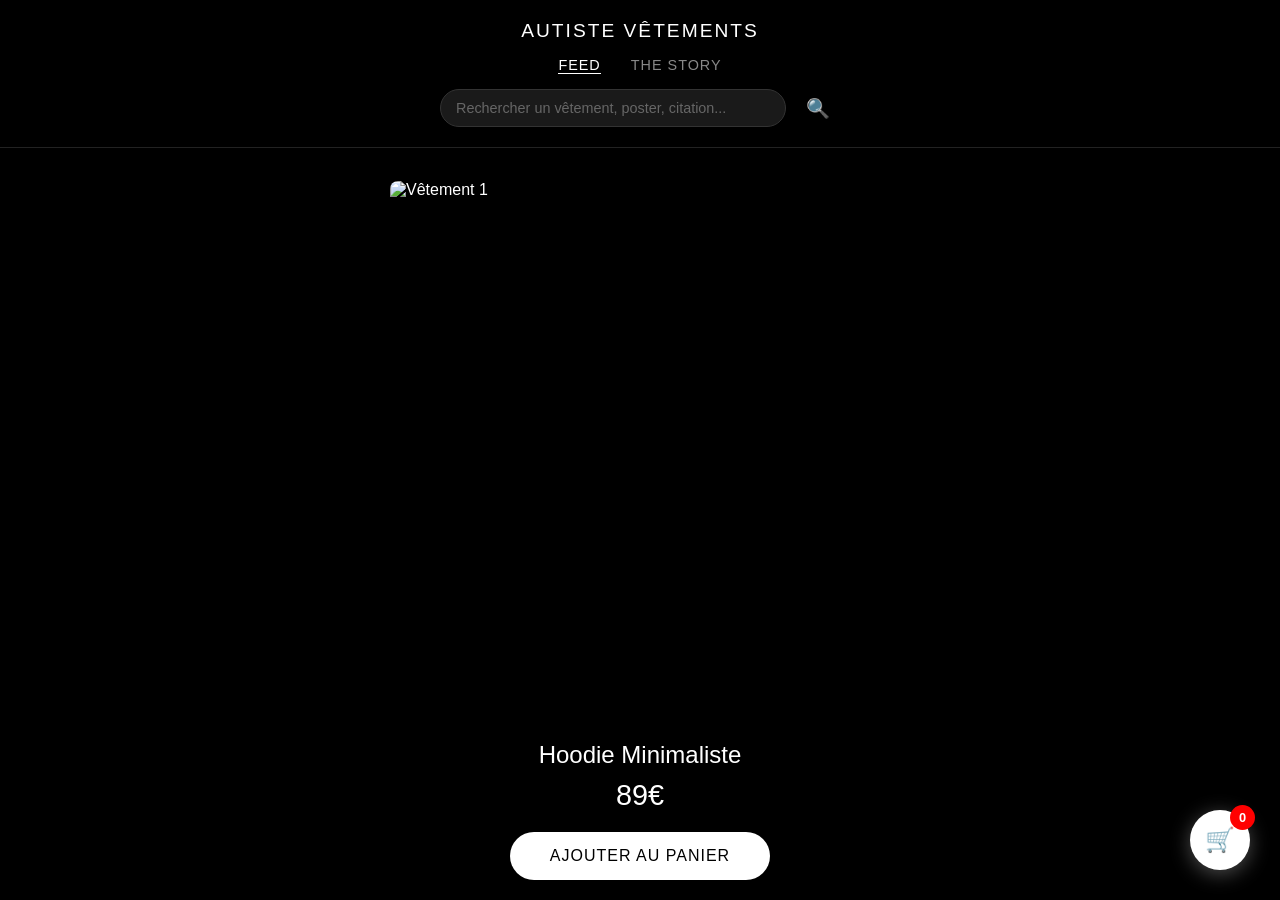
==== index.html @ c7a5de93 "Initial commit - Autiste Vêtements store" ====
<!DOCTYPE html>
<html lang="fr">
<head>
    <meta charset="UTF-8">
    <meta name="viewport" content="width=device-width, initial-scale=1.0">
    <title>Autiste Vêtements</title>
    <link rel="stylesheet" href="styles.css">
</head>
<body>
    <header>
        <h1>Autiste Vêtements</h1>
        <nav class="nav-links">
            <a href="index.html" class="nav-link active">Feed</a>
            <a href="story.html" class="nav-link">The Story</a>
        </nav>
        <div class="search-container">
            <input type="text" id="searchInput" placeholder="Rechercher un vêtement, poster, citation..." />
            <button id="searchBtn">🔍</button>
        </div>
    </header>

    <div class="feed-container">
        <!-- Post 1 -->
        <article class="post" data-tags="hoodie vêtement sweat confort">
            <div class="post-images">
                <img src="https://images.unsplash.com/photo-1576566588028-4147f3842f27?w=800" alt="Vêtement 1">
            </div>
            <div class="post-info">
                <h2>Hoodie Minimaliste</h2>
                <p class="price">89€</p>
                <button class="add-to-cart">Ajouter au panier</button>
            </div>
        </article>

        <!-- Post 2 -->
        <article class="post" data-tags="tshirt vêtement oversize casual">
            <div class="post-images multi">
                <img src="https://images.unsplash.com/photo-1620799140408-edc6dcb6d633?w=800" alt="Vêtement 2-1">
                <img src="https://images.unsplash.com/photo-1620799139834-6b8f844fbe61?w=800" alt="Vêtement 2-2">
            </div>
            <div class="post-info">
                <h2>T-Shirt Oversize</h2>
                <p class="price">45€</p>
                <button class="add-to-cart">Ajouter au panier</button>
            </div>
        </article>

        <!-- Post 3 -->
        <article class="post" data-tags="pantalon vêtement cargo streetwear">
            <div class="post-images">
                <img src="https://images.unsplash.com/photo-1542272604-787c3835535d?w=800" alt="Vêtement 3">
            </div>
            <div class="post-info">
                <h2>Pantalon Cargo</h2>
                <p class="price">120€</p>
                <button class="add-to-cart">Ajouter au panier</button>
            </div>
        </article>

        <!-- Post 4 -->
        <article class="post" data-tags="veste vêtement technique outdoor">
            <div class="post-images multi">
                <img src="https://images.unsplash.com/photo-1591047139829-d91aecb6caea?w=800" alt="Vêtement 4-1">
                <img src="https://images.unsplash.com/photo-1591047139832-c5e6e42e8d9f?w=800" alt="Vêtement 4-2">
                <img src="https://images.unsplash.com/photo-1591047139836-8b0c4b7a3f6f?w=800" alt="Vêtement 4-3">
            </div>
            <div class="post-info">
                <h2>Veste Technique</h2>
                <p class="price">199€</p>
                <button class="add-to-cart">Ajouter au panier</button>
            </div>
        </article>

        <!-- Post 5 -->
        <article class="post" data-tags="sweat vêtement basique confort">
            <div class="post-images">
                <img src="https://images.unsplash.com/photo-1556821840-3a63f95609a7?w=800" alt="Vêtement 5">
            </div>
            <div class="post-info">
                <h2>Sweat Basique</h2>
                <p class="price">65€</p>
                <button class="add-to-cart">Ajouter au panier</button>
            </div>
        </article>

        <!-- Post 6 - Poster -->
        <article class="post" data-tags="poster print art citation be yourself">
            <div class="post-images">
                <img src="https://images.unsplash.com/photo-1513519245088-0e12902e35ca?w=800" alt="Poster 1">
            </div>
            <div class="post-info">
                <h2>Poster "Be Yourself"</h2>
                <p class="price">25€</p>
                <button class="add-to-cart">Ajouter au panier</button>
            </div>
        </article>

        <!-- Post 7 - Poster -->
        <article class="post" data-tags="poster print art citation minimalist">
            <div class="post-images">
                <img src="https://images.unsplash.com/photo-1578301978162-7aae4d755744?w=800" alt="Poster 2">
            </div>
            <div class="post-info">
                <h2>Print Minimaliste</h2>
                <p class="price">30€</p>
                <button class="add-to-cart">Ajouter au panier</button>
            </div>
        </article>
    </div>

    <div class="cart-icon" id="cartIcon">
        <span class="cart-count">0</span>
        🛒
    </div>

    <script src="https://cdn.jsdelivr.net/npm/@supabase/supabase-js@2.39.3/dist/umd/supabase.js"></script>
    <script src="config.js"></script>
    <script src="script.js"></script>
</body>
</html>
---- styles.css ----
* {
    margin: 0;
    padding: 0;
    box-sizing: border-box;
}

body {
    font-family: -apple-system, BlinkMacSystemFont, 'Segoe UI', Roboto, Oxygen, Ubuntu, Cantarell, sans-serif;
    background: #000;
    color: #fff;
    overflow-x: hidden;
}

header {
    position: fixed;
    top: 0;
    left: 0;
    right: 0;
    padding: 20px;
    background: rgba(0, 0, 0, 0.9);
    backdrop-filter: blur(10px);
    z-index: 100;
    text-align: center;
    border-bottom: 1px solid #222;
}

header h1 {
    font-size: 1.2rem;
    font-weight: 300;
    letter-spacing: 2px;
    text-transform: uppercase;
    margin-bottom: 15px;
}

.nav-links {
    display: flex;
    justify-content: center;
    gap: 30px;
    margin-bottom: 15px;
}

.nav-link {
    color: #888;
    text-decoration: none;
    font-size: 0.9rem;
    text-transform: uppercase;
    letter-spacing: 1px;
    transition: color 0.3s ease;
}

.nav-link:hover {
    color: #fff;
}

.nav-link.active {
    color: #fff;
    border-bottom: 1px solid #fff;
}

.search-container {
    display: flex;
    justify-content: center;
    align-items: center;
    gap: 10px;
    max-width: 400px;
    margin: 0 auto;
}

#searchInput {
    flex: 1;
    padding: 10px 15px;
    background: rgba(255, 255, 255, 0.1);
    border: 1px solid #333;
    border-radius: 20px;
    color: #fff;
    font-size: 0.9rem;
    outline: none;
    transition: all 0.3s ease;
}

#searchInput::placeholder {
    color: #666;
}

#searchInput:focus {
    background: rgba(255, 255, 255, 0.15);
    border-color: #555;
}

#searchBtn {
    background: transparent;
    border: none;
    color: #fff;
    font-size: 1.2rem;
    cursor: pointer;
    padding: 5px 10px;
    transition: transform 0.2s ease;
}

#searchBtn:hover {
    transform: scale(1.1);
}

.no-results {
    text-align: center;
    padding: 50px 20px;
    color: #666;
    font-size: 1.2rem;
}

.feed-container {
    margin-top: 160px;
    scroll-snap-type: y mandatory;
    overflow-y: scroll;
    height: calc(100vh - 160px);
}

.post {
    min-height: calc(100vh - 160px);
    scroll-snap-align: start;
    display: flex;
    flex-direction: column;
    justify-content: center;
    align-items: center;
    padding: 20px;
    position: relative;
}

.post.hidden {
    display: none;
}

.post-images {
    width: 100%;
    max-width: 500px;
    display: flex;
    gap: 10px;
    overflow-x: auto;
    scroll-snap-type: x mandatory;
    scrollbar-width: thin;
    scrollbar-color: #444 #1a1a1a;
    -webkit-overflow-scrolling: touch;
}

.post-images::-webkit-scrollbar {
    height: 8px;
}

.post-images::-webkit-scrollbar-track {
    background: #1a1a1a;
    border-radius: 4px;
}

.post-images::-webkit-scrollbar-thumb {
    background: #444;
    border-radius: 4px;
}

.post-images::-webkit-scrollbar-thumb:hover {
    background: #555;
}

.post-images img {
    width: 100%;
    min-width: 100%;
    height: 60vh;
    object-fit: cover;
    border-radius: 8px;
    scroll-snap-align: start;
    cursor: grab;
    user-select: none;
}

.post-images img:active {
    cursor: grabbing;
}

.post-images.multi img {
    min-width: 100%;
}

.image-indicator {
    display: flex;
    gap: 8px;
    justify-content: center;
    margin-top: 10px;
    opacity: 0;
    transition: opacity 0.3s ease;
}

.image-indicator.visible {
    opacity: 1;
}

.image-indicator span {
    width: 8px;
    height: 8px;
    border-radius: 50%;
    background: #333;
    transition: background 0.3s ease;
}

.image-indicator span.active {
    background: #fff;
}

.post-info {
    margin-top: 20px;
    text-align: center;
    max-width: 500px;
    width: 100%;
}

.color-selector {
    display: flex;
    justify-content: center;
    gap: 10px;
    margin-bottom: 15px;
}

.color-dot {
    width: 24px;
    height: 24px;
    border-radius: 50%;
    border: 2px solid #333;
    cursor: pointer;
    transition: all 0.3s ease;
}

.color-dot:hover {
    transform: scale(1.15);
    border-color: #666;
}

.color-dot.active {
    border-color: #fff;
    border-width: 3px;
    transform: scale(1.2);
}

.post-info h2 {
    font-size: 1.5rem;
    font-weight: 400;
    margin-bottom: 10px;
}

.price {
    font-size: 1.8rem;
    font-weight: 300;
    margin-bottom: 20px;
    color: #fff;
}

.add-to-cart {
    background: #fff;
    color: #000;
    border: none;
    padding: 15px 40px;
    font-size: 1rem;
    cursor: pointer;
    border-radius: 30px;
    transition: all 0.3s ease;
    text-transform: uppercase;
    letter-spacing: 1px;
    font-weight: 500;
}

.add-to-cart:hover {
    background: #ddd;
    transform: scale(1.05);
}

.add-to-cart:active {
    transform: scale(0.95);
}

.cart-icon {
    position: fixed;
    bottom: 30px;
    right: 30px;
    width: 60px;
    height: 60px;
    background: #fff;
    color: #000;
    border-radius: 50%;
    display: flex;
    align-items: center;
    justify-content: center;
    font-size: 1.5rem;
    cursor: pointer;
    box-shadow: 0 4px 20px rgba(255, 255, 255, 0.3);
    transition: transform 0.3s ease;
    z-index: 101;
}

.cart-icon:hover {
    transform: scale(1.1);
}

.cart-count {
    position: absolute;
    top: -5px;
    right: -5px;
    background: #ff0000;
    color: #fff;
    width: 25px;
    height: 25px;
    border-radius: 50%;
    display: flex;
    align-items: center;
    justify-content: center;
    font-size: 0.8rem;
    font-weight: bold;
}

/* Story Page Styles */
.story-container {
    max-width: 800px;
    margin: 160px auto 50px;
    padding: 40px 20px;
    line-height: 1.8;
}

.story-container h2 {
    font-size: 2.5rem;
    font-weight: 300;
    margin-bottom: 30px;
    text-align: center;
}

.story-container p {
    font-size: 1.1rem;
    margin-bottom: 20px;
    color: #ccc;
}

.story-container .highlight {
    color: #fff;
    font-weight: 400;
}

@media (max-width: 768px) {
    .post-images img {
        height: 50vh;
    }
    
    header h1 {
        font-size: 1rem;
    }
    
    .nav-links {
        gap: 20px;
    }
    
    .nav-link {
        font-size: 0.8rem;
    }
    
    .search-container {
        max-width: 100%;
    }
    
    #searchInput {
        font-size: 0.85rem;
    }
    
    .story-container {
        margin-top: 180px;
        padding: 20px;
    }
    
    .story-container h2 {
        font-size: 2rem;
    }
    
    .story-container p {
        font-size: 1rem;
    }
}
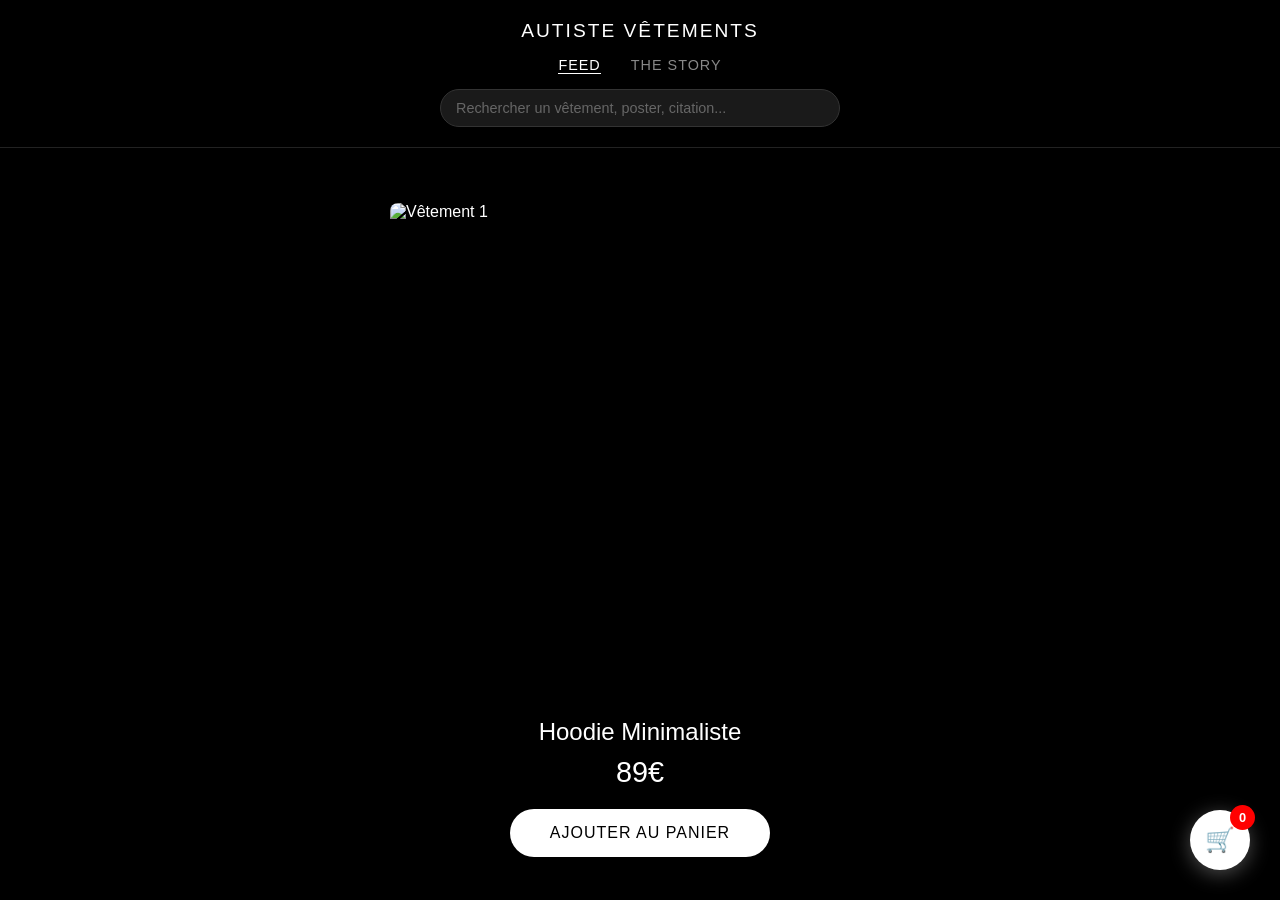
==== commit ed59dd43: "Fix: Remove search button, adjust post height to fill screen, prevent vertical scroll within posts" ====
--- a/index.html
+++ b/index.html
@@ -15,7 +15,6 @@
         </nav>
         <div class="search-container">
             <input type="text" id="searchInput" placeholder="Rechercher un vêtement, poster, citation..." />
-            <button id="searchBtn">🔍</button>
         </div>
     </header>
 
--- a/styles.css
+++ b/styles.css
@@ -61,13 +61,12 @@
     display: flex;
     justify-content: center;
     align-items: center;
-    gap: 10px;
     max-width: 400px;
     margin: 0 auto;
 }
 
 #searchInput {
-    flex: 1;
+    width: 100%;
     padding: 10px 15px;
     background: rgba(255, 255, 255, 0.1);
     border: 1px solid #333;
@@ -85,20 +84,6 @@
 #searchInput:focus {
     background: rgba(255, 255, 255, 0.15);
     border-color: #555;
-}
-
-#searchBtn {
-    background: transparent;
-    border: none;
-    color: #fff;
-    font-size: 1.2rem;
-    cursor: pointer;
-    padding: 5px 10px;
-    transition: transform 0.2s ease;
-}
-
-#searchBtn:hover {
-    transform: scale(1.1);
 }
 
 .no-results {
@@ -116,7 +101,7 @@
 }
 
 .post {
-    min-height: calc(100vh - 160px);
+    height: calc(100vh - 160px);
     scroll-snap-align: start;
     display: flex;
     flex-direction: column;
@@ -124,6 +109,7 @@
     align-items: center;
     padding: 20px;
     position: relative;
+    overflow: hidden;
 }
 
 .post.hidden {
@@ -163,7 +149,7 @@
 .post-images img {
     width: 100%;
     min-width: 100%;
-    height: 60vh;
+    height: 55vh;
     object-fit: cover;
     border-radius: 8px;
     scroll-snap-align: start;
@@ -177,31 +163,6 @@
 
 .post-images.multi img {
     min-width: 100%;
-}
-
-.image-indicator {
-    display: flex;
-    gap: 8px;
-    justify-content: center;
-    margin-top: 10px;
-    opacity: 0;
-    transition: opacity 0.3s ease;
-}
-
-.image-indicator.visible {
-    opacity: 1;
-}
-
-.image-indicator span {
-    width: 8px;
-    height: 8px;
-    border-radius: 50%;
-    background: #333;
-    transition: background 0.3s ease;
-}
-
-.image-indicator span.active {
-    background: #fff;
 }
 
 .post-info {
@@ -341,7 +302,7 @@
 
 @media (max-width: 768px) {
     .post-images img {
-        height: 50vh;
+        height: 45vh;
     }
     
     header h1 {
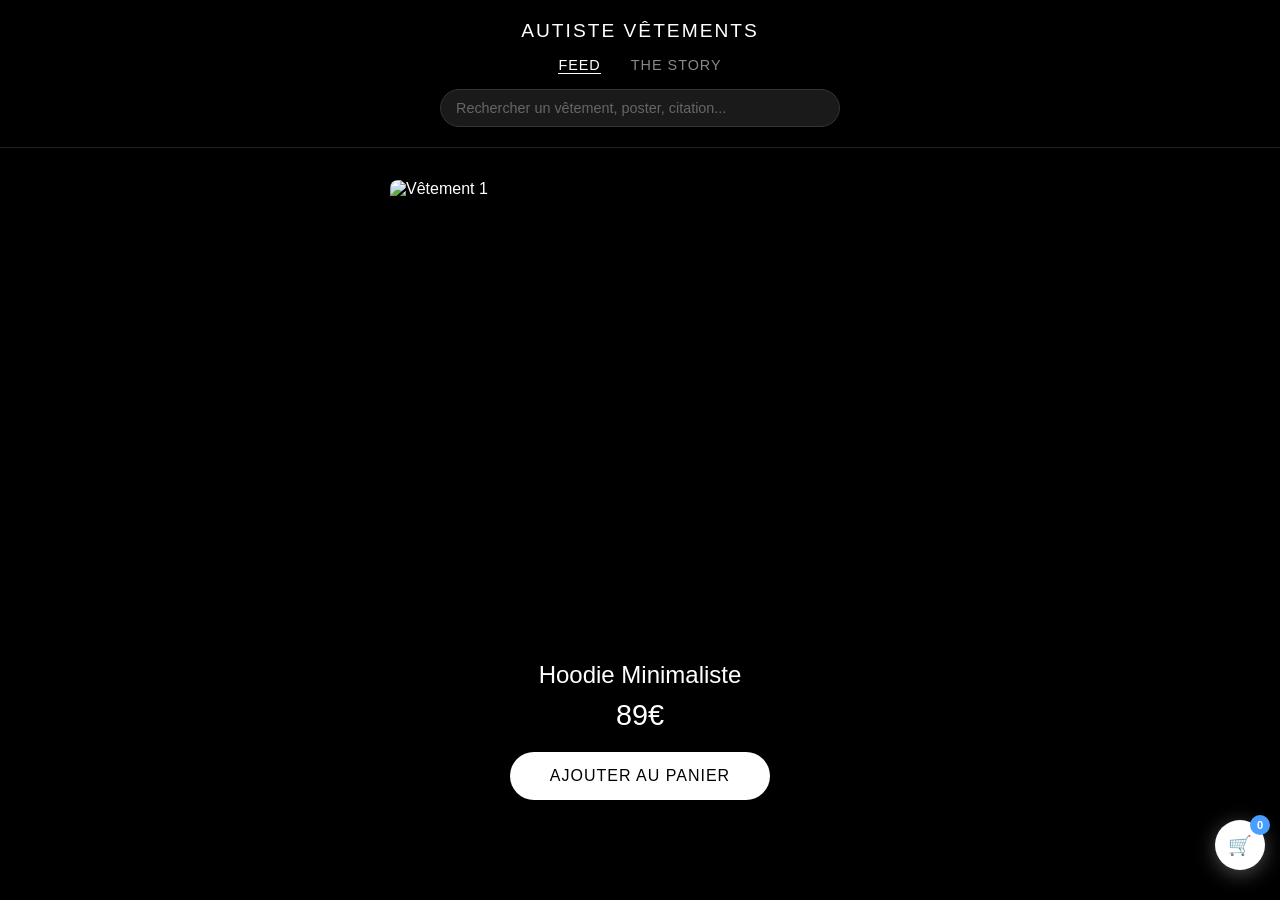
==== commit 61a9eb42: "Fix: Add touch support for cart icon on mobile" ====
--- a/index.html
+++ b/index.html
@@ -112,6 +112,18 @@
         🛒
     </div>
 
+    <!-- Checkout Modal -->
+    <div class="checkout-modal" id="checkoutModal">
+        <div class="checkout-content">
+            <div class="checkout-header">
+                <h2>Votre Panier</h2>
+                <button class="close-checkout" id="closeCheckout">×</button>
+            </div>
+            <div id="cartItemsContainer"></div>
+        </div>
+    </div>
+
+    <script src="https://js.stripe.com/v3/"></script>
     <script src="https://cdn.jsdelivr.net/npm/@supabase/supabase-js@2.39.3/dist/umd/supabase.js"></script>
     <script src="config.js"></script>
     <script src="script.js"></script>
--- a/styles.css
+++ b/styles.css
@@ -170,6 +170,7 @@
     text-align: center;
     max-width: 500px;
     width: 100%;
+    padding-bottom: 80px;
 }
 
 .color-selector {
@@ -238,39 +239,45 @@
 .cart-icon {
     position: fixed;
     bottom: 30px;
-    right: 30px;
-    width: 60px;
-    height: 60px;
+    right: 15px;
+    width: 50px;
+    height: 50px;
     background: #fff;
     color: #000;
     border-radius: 50%;
     display: flex;
     align-items: center;
     justify-content: center;
-    font-size: 1.5rem;
+    font-size: 1.2rem;
     cursor: pointer;
     box-shadow: 0 4px 20px rgba(255, 255, 255, 0.3);
     transition: transform 0.3s ease;
     z-index: 101;
+    -webkit-tap-highlight-color: transparent;
+    user-select: none;
 }
 
 .cart-icon:hover {
     transform: scale(1.1);
+}
+
+.cart-icon:active {
+    transform: scale(0.95);
 }
 
 .cart-count {
     position: absolute;
     top: -5px;
     right: -5px;
-    background: #ff0000;
-    color: #fff;
-    width: 25px;
-    height: 25px;
+    background: #4A9EFF;
+    color: #fff;
+    width: 20px;
+    height: 20px;
     border-radius: 50%;
     display: flex;
     align-items: center;
     justify-content: center;
-    font-size: 0.8rem;
+    font-size: 0.7rem;
     font-weight: bold;
 }
 
@@ -300,6 +307,182 @@
     font-weight: 400;
 }
 
+/* Checkout Modal */
+.checkout-modal {
+    display: none;
+    position: fixed;
+    top: 0;
+    left: 0;
+    width: 100%;
+    height: 100%;
+    background: rgba(0, 0, 0, 0.9);
+    z-index: 1000;
+    align-items: center;
+    justify-content: center;
+}
+
+.checkout-modal.active {
+    display: flex;
+}
+
+.checkout-content {
+    background: #111;
+    border: 1px solid #333;
+    border-radius: 10px;
+    max-width: 500px;
+    width: 90%;
+    max-height: 80vh;
+    overflow-y: auto;
+    padding: 30px;
+    position: relative;
+}
+
+.checkout-header {
+    display: flex;
+    justify-content: space-between;
+    align-items: center;
+    margin-bottom: 30px;
+}
+
+.checkout-header h2 {
+    font-size: 1.5rem;
+    font-weight: 400;
+}
+
+.close-checkout {
+    background: transparent;
+    border: none;
+    color: #fff;
+    font-size: 2rem;
+    cursor: pointer;
+    padding: 0;
+    width: 30px;
+    height: 30px;
+    display: flex;
+    align-items: center;
+    justify-content: center;
+}
+
+.close-checkout:hover {
+    color: #ccc;
+}
+
+.cart-items {
+    margin-bottom: 30px;
+}
+
+.cart-item {
+    display: flex;
+    gap: 15px;
+    padding: 15px;
+    background: #1a1a1a;
+    border-radius: 8px;
+    margin-bottom: 15px;
+}
+
+.cart-item-image {
+    width: 80px;
+    height: 80px;
+    object-fit: cover;
+    border-radius: 5px;
+}
+
+.cart-item-info {
+    flex: 1;
+}
+
+.cart-item-name {
+    font-size: 1rem;
+    margin-bottom: 5px;
+}
+
+.cart-item-color {
+    font-size: 0.85rem;
+    color: #888;
+    margin-bottom: 5px;
+}
+
+.cart-item-price {
+    font-size: 1.1rem;
+    color: #4CAF50;
+}
+
+.cart-item-remove {
+    background: transparent;
+    border: none;
+    color: #ff4444;
+    cursor: pointer;
+    font-size: 1.2rem;
+    padding: 5px;
+}
+
+.cart-item-remove:hover {
+    color: #cc0000;
+}
+
+.cart-total {
+    display: flex;
+    justify-content: space-between;
+    align-items: center;
+    padding: 20px 0;
+    border-top: 1px solid #333;
+    border-bottom: 1px solid #333;
+    margin-bottom: 30px;
+}
+
+.cart-total-label {
+    font-size: 1.2rem;
+    font-weight: 500;
+}
+
+.cart-total-amount {
+    font-size: 1.5rem;
+    font-weight: 500;
+    color: #4CAF50;
+}
+
+.checkout-btn {
+    width: 100%;
+    background: #fff;
+    color: #000;
+    border: none;
+    padding: 15px;
+    border-radius: 5px;
+    cursor: pointer;
+    font-size: 1rem;
+    font-weight: 500;
+    text-transform: uppercase;
+    letter-spacing: 1px;
+    transition: all 0.3s ease;
+}
+
+.checkout-btn:hover {
+    background: #ddd;
+    transform: translateY(-2px);
+}
+
+.checkout-btn:disabled {
+    background: #333;
+    color: #666;
+    cursor: not-allowed;
+    transform: none;
+}
+
+.empty-cart {
+    text-align: center;
+    padding: 40px 20px;
+    color: #666;
+}
+
+.empty-cart-icon {
+    font-size: 3rem;
+    margin-bottom: 20px;
+}
+
+.empty-cart-text {
+    font-size: 1.1rem;
+}
+
 @media (max-width: 768px) {
     .post-images img {
         height: 45vh;
@@ -337,4 +520,8 @@
     .story-container p {
         font-size: 1rem;
     }
-}
+    
+    .post-info {
+        padding-bottom: 120px;
+    }
+}
